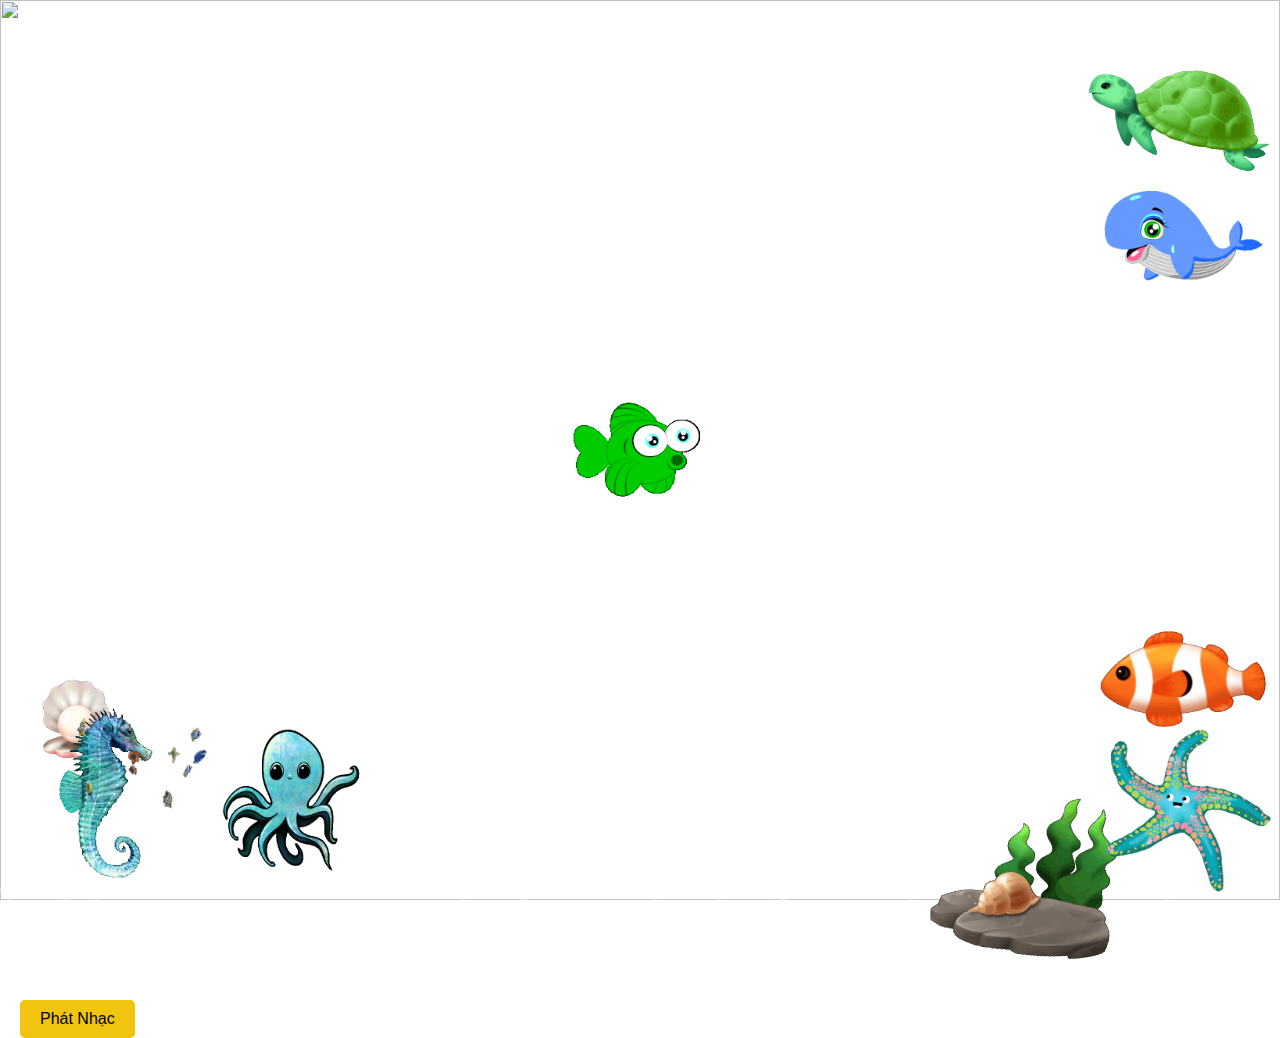
==== index.html @ f1db8329 "tai" ====
<!DOCTYPE html>
<html lang="en">
<head>
    <meta charset="UTF-8">
    <meta name="viewport" content="width=device-width, initial-scale=1.0">
    <title>Swimming Fish</title>
    <link rel="stylesheet" href="style.css">
</head>
<body>
    <div class="container">     
    <img class="hinh" style="height: 100%; width: 100%;" src="aquarium-3467_256.gif">
    <!-- <div class="back"></div>
    <div class="left"></div>
    <div class="bottom"></div>
    <div class="sand"></div> -->
    <img class="fish" src="cartoon-11499_256.gif">
    <img class="fish2" src="whale-11229_512.gif">
    <img class="fish10" src="canhvat.gif">
    <img class="fish9" src="ngoctrai.gif">
    <img class="fish8" src="saobien.gif">
    <img class="fish3" src="octopus-11082_512.gif">
    <img class="fish4" src="seahorse-10695_256.gif">
    <img class="fish5" src="fish-13525.gif">
    <img class="fish6" src="canimo.gif">
    <img class="fish7" src="rua.gif">
    <iframe class="fish11" src="https://giphy.com/embed/Ooybzrc7Ut3fovRUUf" width="480" height="480" frameBorder="0" class="giphy-embed" allowFullScreen></iframe>
    <div class="bubbles">
        <div class="bubble"></div>
        <div class="bubble"></div>
        <div class="bubble"></div>
        <div class="bubble"></div>
        <div class="bubble"></div>
        <div class="bubble"></div>
        <div class="bubble"></div>
        <div class="bubble"></div>
        <div class="bubble"></div>
        <div class="bubble"></div>
        <div class="bubble"></div>
        <div class="bubble"></div>
        
    </div>
    <!-- <div class="right"></div>
    <div class="front"></div> -->
    </div>
    <!--Javascript-->
        <audio id="background-music" src="BabySharkPianoVersion-TinyMoon-8278276.mp3" loop></audio>
        <button  class="music" id="music-toggle">Phát Nhạc</button>   
   
    <script src="index.js"></script>
</body>
</html>
---- style.css ----
body, html {
    margin: 0;
    padding: 0;
    max-width: 100%;
    height: 100%;

}

.back::after, .left::after, .right::after, .front::after{
    content: "";
    width: 100%;
    height: 65%;
    background: linear-gradient(#a3dff9, #04658e);
    position: absolute;
    bottom: 0;
}

.right::after{
    opacity: 0.2;
}

.front::after{
    opacity: 0.1;
}

.back, .left, .bottom, .right, .front{
    border: 5px solid rgb(104, 119, 125);
}

.back, .left, .bottom{
    background-color: #f1f1f1;
}
.back{
    left: 84px;
    width: 912px;
    height: 216px;
    position: absolute;
    top: 0;
    right: 0px;
}
 
.left{  
    width: 80px;
    height: 200px;
    transform: skewY(-45deg);
    position: absolute;
    left: 0;
    top: 39px;
}

.bottom{
    width: 920px;
    height: 84px;
    transform: skewX(-45deg);
    position: absolute;
    bottom: 0;
    left: 35px;
}

.right{
    width: 80px;
    height: 210px;
    transform: skewY(-45deg);
    position: absolute;
    right: 0;
    bottom: 39px;
}

.front{
    width: 906px;
    height: 225px;
    position: absolute;
    bottom: 0;
    left: 0;
    top: 83px;
}

.sand{
    width: 920px;
    height: 79px;
    background: linear-gradient(#e6cfa8, #f1e5cb, #e6cfa8);
    position: absolute;
    bottom: 0;
    left: 31px;
    transform: skewX(-45deg);
    border-bottom: 10px solid #dec090;
    border-right: 10px solid #dec090;
    box-shadow: 0 0 10px rgba(0, 0, 0, 3) inset;
}


.container {
    position: relative;
    width: 100%;
    height: 100%;
    display: flex;
    align-items: center;
    justify-content: center;
}

.fish {
    position: absolute;
    width: 200px;
    height: auto;
    animation: swim 20s linear infinite;
}


@keyframes swim {
    0% {
        transform: translateX(0) scaleX(1);
    }
    49.9% {
        transform: translateX(calc(50vw - 100px)) scaleX(1);
    }
    50% {
        transform: translateX(calc(50vw - 100px)) scaleX(-1);
    }
    99.9% {
        transform: translateX(0) scaleX(-1);
    }
    100% {
        transform: translateX(0) scaleX(1);
    }
}

.fish2 {
    position: absolute;
    width: 200px;
    height: auto;
    animation: swim2 15s linear infinite;
    top: 180px;
    right: 0;
    transform: rotate(0deg);
}

@keyframes swim2 {
    0% {
        transform: translatex(0) scalex(1);
    }
    49.9% {
        transform: translatex(calc(-75vw - 100px)) scalex(1);
    }
    50% {
        transform: translateX(calc(-75vw - 100px)) scaleX(-1);
    }
    99.9% {
        transform: translateX(0) scaleX(-1);
    }
    100% {
        transform: translateX(0) scaleX(1);
    }
}

.fish3 {
    position: absolute;
    width: 200px;
    height: auto;
    animation: swim3 20s linear infinite;
    /* top: 300px; */
    margin-right: 700px;
    bottom: 0;   
    transform: rotate(0deg);
}

@keyframes swim3 {
    0% {
        transform: translatex(0) scalex(1);
    }
    49.9% {
        transform: translatey(calc(-30vw - 100px)) scaley(1);
    }
    50% {
        transform: translatey(calc(-30vw - 100px)) scaley(1);
    }
    99.9% {
        transform: translatey(0) scaley(1);
    }
    100% {
        transform: translatey(0) scaley(1);
    }
}


.fish4 {
    position: absolute;
    width: 200px;
    height: auto;
    animation: swim4 20s linear infinite;
    left: 5px;
    bottom: 0;
    transform: rotate(0deg);
}

@keyframes swim4 {
    0% {
        transform: translateX(0) scaleX(1);
    }
    49.9% {
        transform: translateX(calc(85vw - 100px)) scaleX(1);
    }
    50% {
        transform: translateX(calc(85vw - 100px)) scaleX(-1);
    }
    99.9% {
        transform: translateX(0) scaleX(-1);
    }
    100% {
        transform: translateX(0) scaleX(1);
    }
}


.fish5 {
    position: absolute;
    width: 500px;
    height: auto;
    animation: swim5 20s linear infinite;
    left: 5px;
    bottom: 0;
    transform: rotate(0deg);
}

@keyframes swim5 {
    0% {
        transform: translateX(0) scaleX(1);
    }
    49.9% {
        transform: translateX(calc(85vw - 100px)) scaleX(1);
    }
    50% {
        transform: translateX(calc(85vw - 100px)) scaleX(-1);
    }
    99.9% {
        transform: translateX(0) scaleX(-1);
    }
    100% {
        transform: translateX(0) scaleX(1);
    }
}


.fish6 {
    position: absolute;
    width: 200px;
    height: auto;
    animation: swim6 25s linear infinite;
    top: 600px;
    right: 0;
    transform: rotate(0deg);
}

@keyframes swim6 {
    0% {
        transform: translatex(0) scalex(1);
    }
    49.9% {
        transform: translatex(calc(-75vw - 100px)) scalex(1);
    }
    50% {
        transform: translateX(calc(-75vw - 100px)) scaleX(-1);
    }
    99.9% {
        transform: translateX(0) scaleX(-1);
    }
    100% {
        transform: translateX(0) scaleX(1);
    }
}

.fish7 {
    position: absolute;
    width: 200px;
    height: auto;
    animation: swim7 35s linear infinite;
    top: 60px;
    right: 0;
    transform: rotate(0deg);
}

@keyframes swim7 {
    0% {
        transform: translatex(0) scalex(1);
    }
    49.9% {
        transform: translatex(calc(-75vw - 100px)) scalex(1);
    }
    50% {
        transform: translateX(calc(-75vw - 100px)) scaleX(-1);
    }
    99.9% {
        transform: translateX(0) scaleX(-1);
    }
    100% {
        transform: translateX(0) scaleX(1);
    }
}

.fish8 {
    position: absolute;
    width: 200px;
    height: auto;
    animation: swim8 35s linear infinite;
    bottom: 0;
    right: 0;
    transform: rotate(0deg);
}

.fish9 {
    position: absolute;
    width: 100px;
    height: auto;
    animation: swim9 35s linear infinite;
    bottom: 120px;
    left: 25px;
    transform: rotate(-10deg);
}

.fish10 {
    position: absolute;
    width: 200px;
    height: auto;
    animation: swim9 35s linear infinite;
    top: 750px;
    right: 150px;
    transform: rotate(10deg);
}

.fish11 {
    position: absolute;
    width: 300px;
    height: 300px;
    animation: swim9 35s linear infinite;
    top: 700px;
    left: 0;
    transform: rotate(10deg);
}


.bubbles {
    position: absolute;
    width: 100%;
    height: 100%;
    overflow: hidden;
    top: 0;
    left: 0;
    z-index: 1; /* Place bubbles above the fish */
}

.bubble {
    position: absolute;
    bottom: 0;
    width: 20px;
    height: 20px;
    background-color: rgba(255, 255, 255, 0.6);
    border-radius: 50%;
    opacity: 0.7;
    animation: bubble 5s infinite;
    animation-timing-function: ease-in;
}

.bubble:nth-child(2) {
    position: absolute;
    width: 15px;
    height: 15px;
    animation-duration: 4s;
    left: 7%;
}

.bubble:nth-child(3) {
    width: 25px;
    height: 25px;
    animation-duration: 6s;
    left: 40%;
}

.bubble:nth-child(4) {
    width: 10px;
    height: 10px;
    animation-duration: 7s;
    left: 60%;
}

.bubble:nth-child(5) {
    width: 30px;
    height: 30px;
    animation-duration: 3s;
    left: 70%;
}

.bubble:nth-child(6) {
    width: 30px;
    height: 30px;
    animation-duration: 8s;
    left: 90%;
}

.bubble:nth-child(7) {
    width: 30px;
    height: 30px;
    animation-duration: 5s;
    left: 55%;
}

.bubble:nth-child(8) {
    width: 30px;
    height: 30px;
    animation-duration: 9s;
    left: 35%;
}

.bubble:nth-child(9) {
    width: 30px;
    height: 30px;
    animation-duration: 4s;
    left: 50%;
}

.bubble:nth-child(10) {
    width: 30px;
    height: 30px;
    animation-duration: 6s;
    left: 60%;
}

.bubble:nth-child(11) {
    width: 30px;
    height: 30px;
    animation-duration: 6s;
    left: 4%;
}

.bubble:nth-child(12) {
    width: 30px;
    height: 30px;
    animation-duration: 6s;
    left: 60%;
}


@keyframes bubble {
    0% {
        transform: translateY(0);
        opacity: 0.7;
    }
    50% {
        opacity: 1;
    }
    100% {
        transform: translateY(-700px);
        opacity: 0;
    }
}


.music {
    position: absolute;
    top: 1000px;
    left: 20px;
    padding: 10px 20px;
    font-size: 16px;
    background-color: #f1c40f;
    border: none;
    border-radius: 5px;
    cursor: pointer;
}

.music:hover {
    background-color: #d4ac0d;
}
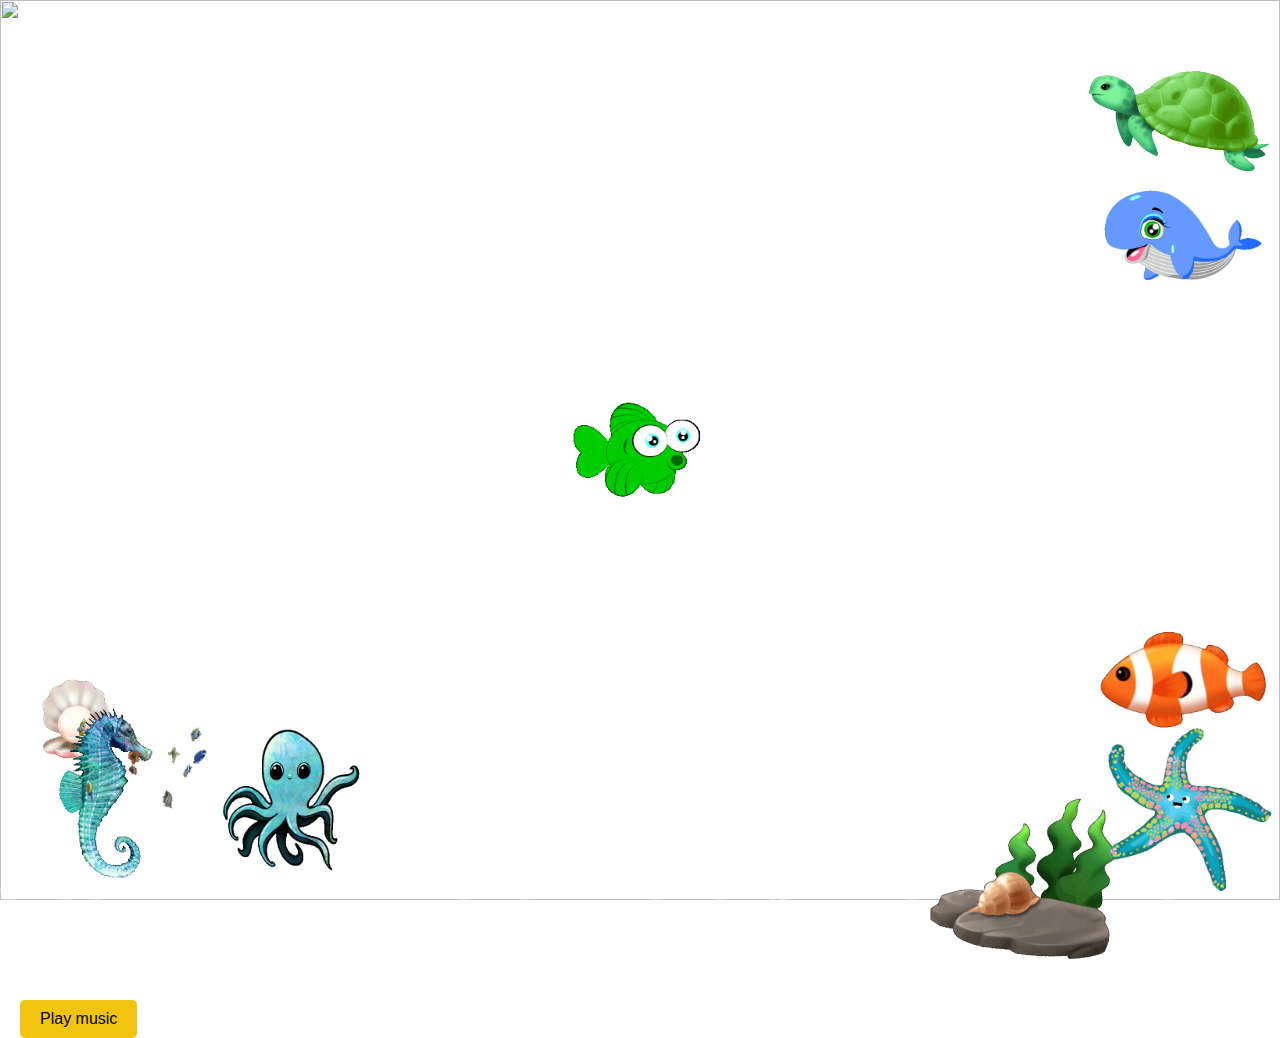
==== commit 8c1b311b: "tai" ====
--- a/index.html
+++ b/index.html
@@ -44,7 +44,7 @@
     </div>
     <!--Javascript-->
         <audio id="background-music" src="BabySharkPianoVersion-TinyMoon-8278276.mp3" loop></audio>
-        <button  class="music" id="music-toggle">Phát Nhạc</button>   
+        <button  class="music" id="music-toggle">Play music</button>   
    
     <script src="index.js"></script>
 </body>
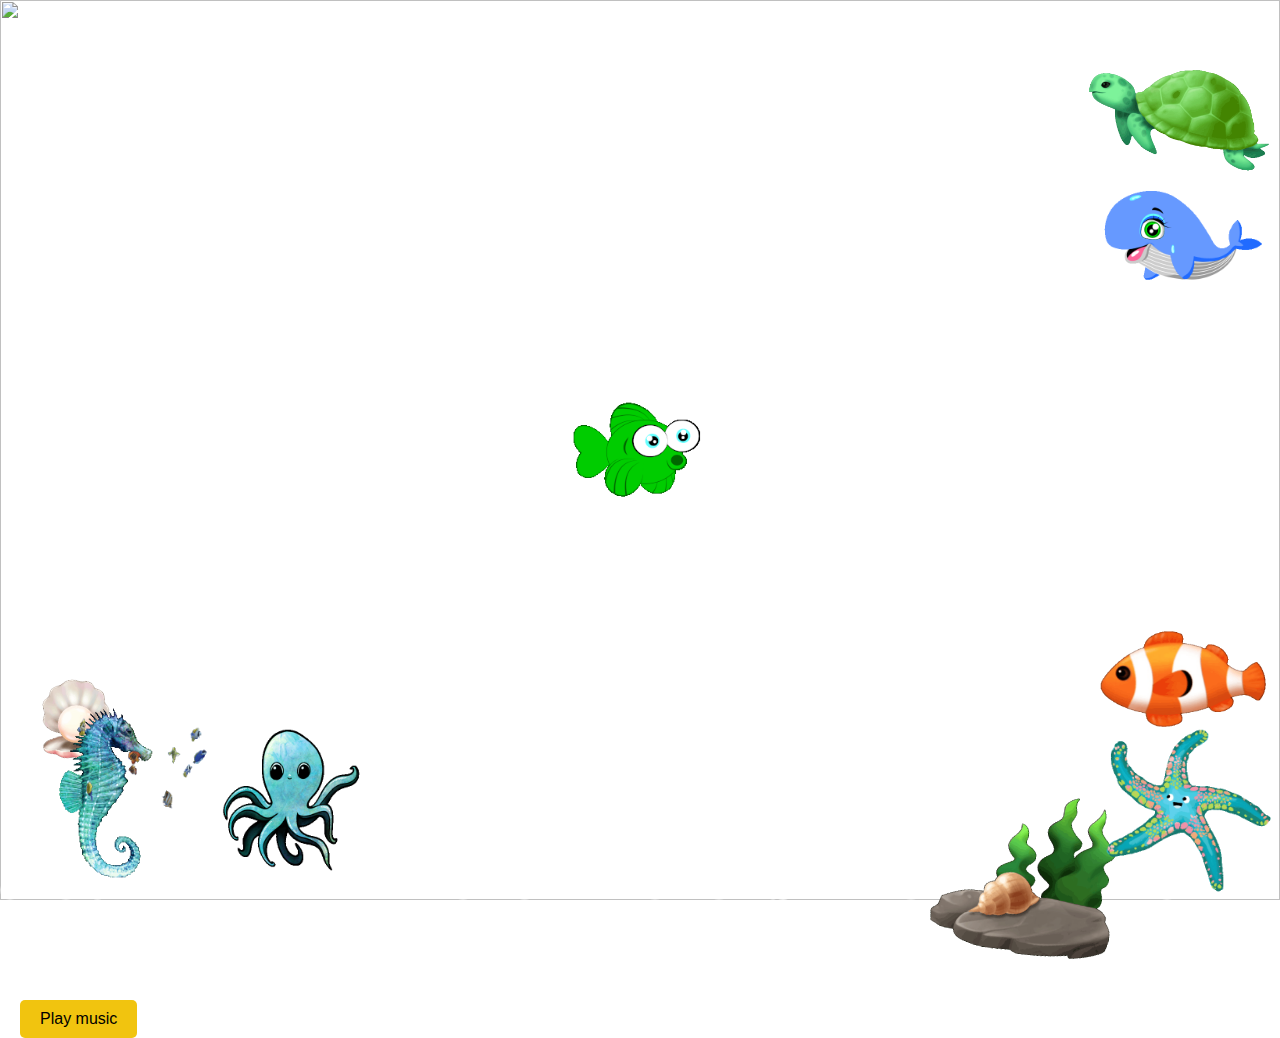
==== commit dff3fec5: "update" ====
--- a/index.html
+++ b/index.html
@@ -8,21 +8,21 @@
 </head>
 <body>
     <div class="container">     
-    <img class="hinh" style="height: 100%; width: 100%;" src="aquarium-3467_256.gif">
+    <img class="hinh" style="height: 100%; width: 100%;" src="image/aquarium-3467_256.gif">
     <!-- <div class="back"></div>
     <div class="left"></div>
     <div class="bottom"></div>
     <div class="sand"></div> -->
-    <img class="fish" src="cartoon-11499_256.gif">
-    <img class="fish2" src="whale-11229_512.gif">
-    <img class="fish10" src="canhvat.gif">
-    <img class="fish9" src="ngoctrai.gif">
-    <img class="fish8" src="saobien.gif">
-    <img class="fish3" src="octopus-11082_512.gif">
-    <img class="fish4" src="seahorse-10695_256.gif">
-    <img class="fish5" src="fish-13525.gif">
-    <img class="fish6" src="canimo.gif">
-    <img class="fish7" src="rua.gif">
+    <img class="fish" src="image/cartoon-11499_256.gif">
+    <img class="fish2" src="image/whale-11229_512.gif">
+    <img class="fish10" src="image/canhvat.gif">
+    <img class="fish9" src="image/ngoctrai.gif">
+    <img class="fish8" src="image/saobien.gif">
+    <img class="fish3" src="image/octopus-11082_512.gif">
+    <img class="fish4" src="image/seahorse-10695_256.gif">
+    <img class="fish5" src="image/fish-13525.gif">
+    <img class="fish6" src="image/canimo.gif">
+    <img class="fish7" src="image/rua.gif">
     <iframe class="fish11" src="https://giphy.com/embed/Ooybzrc7Ut3fovRUUf" width="480" height="480" frameBorder="0" class="giphy-embed" allowFullScreen></iframe>
     <div class="bubbles">
         <div class="bubble"></div>
@@ -43,7 +43,7 @@
     <div class="front"></div> -->
     </div>
     <!--Javascript-->
-        <audio id="background-music" src="BabySharkPianoVersion-TinyMoon-8278276.mp3" loop></audio>
+        <audio id="background-music" src="sound/BabySharkPianoVersion-TinyMoon-8278276.mp3" loop></audio>
         <button  class="music" id="music-toggle">Play music</button>   
    
     <script src="index.js"></script>
